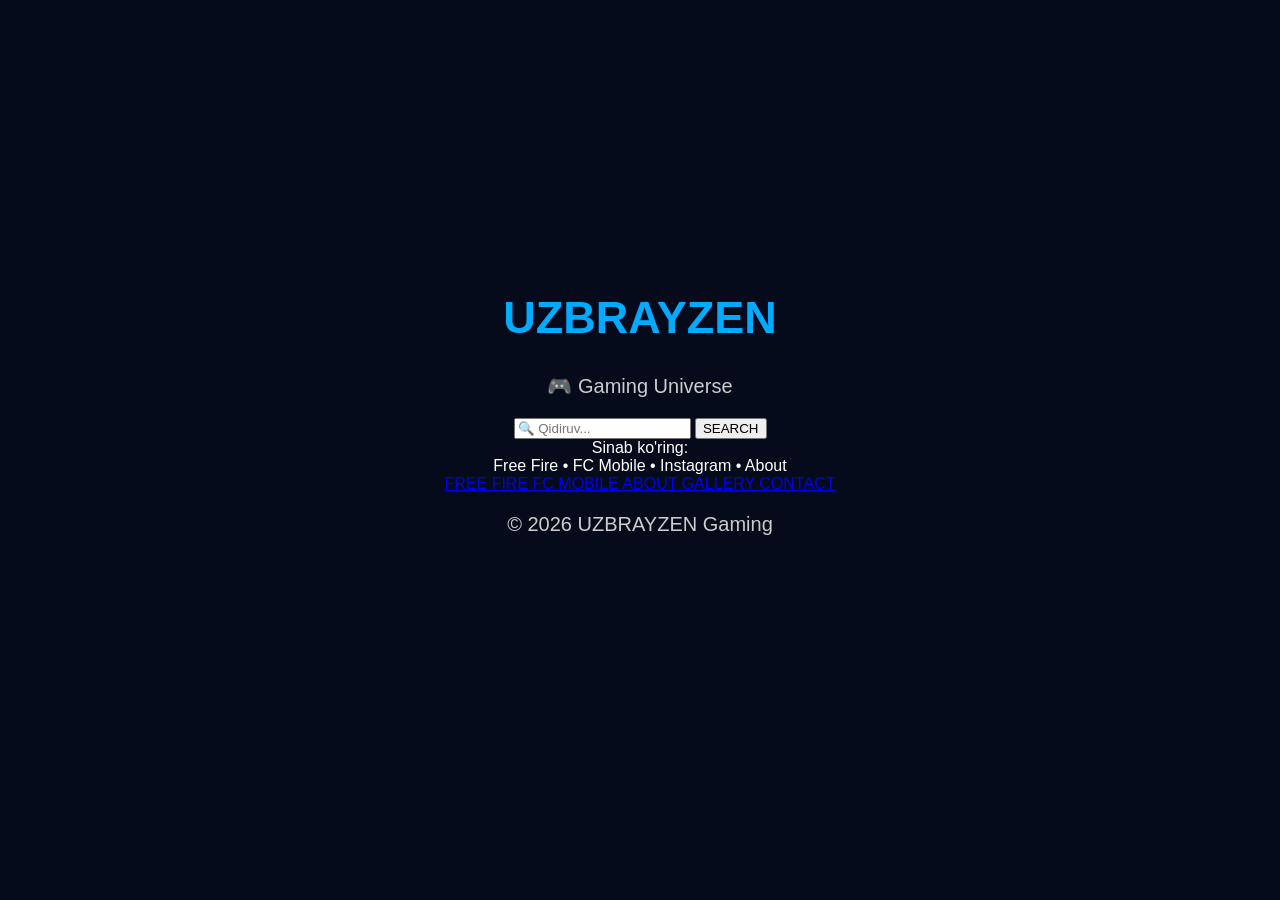
==== index.html @ 965e1d12 "Update index.html" ====
<!DOCTYPE html>
<html lang="uz">

<head>

<meta charset="UTF-8">
<meta name="viewport" content="width=device-width, initial-scale=1.0">

<title>UZBRAYZEN Gaming</title>

<link rel="stylesheet" href="style.css">

</head>


<body>


<canvas id="space"></canvas>


<header>

<h1 class="logo">
UZBRAYZEN
</h1>

<p>
🎮 Gaming Universe
</p>


<div class="search-box">

<input 
id="search"
type="text"
placeholder="🔍 Qidiruv..."
>


<button onclick="searchSite()">
SEARCH
</button>


</div>


<div class="hint">

Sinab ko'ring:
<br>

Free Fire • FC Mobile • Instagram • About

</div>


</header>



<section class="hidden-links">


<a href="freefire.html" id="freefire">
FREE FIRE
</a>


<a href="fcmobile.html" id="fcmobile">
FC MOBILE
</a>


<a href="about.html" id="about">
ABOUT
</a>


<a href="gallery.html" id="gallery">
GALLERY
</a>


<a href="contact.html" id="contact">
CONTACT
</a>


</section>




<footer>

<p>
© 2026 UZBRAYZEN Gaming
</p>


</footer>




<script src="script.js"></script>


</body>

</html>
---- style.css ----
body {
    background: #050b1a;
    color: white;
    font-family: Arial, sans-serif;
    text-align: center;
    padding-top: 100px;
}

h1 {
    color: #00aaff;
    font-size: 45px;
}

p {
    font-size: 20px;
    color: #cccccc;
}
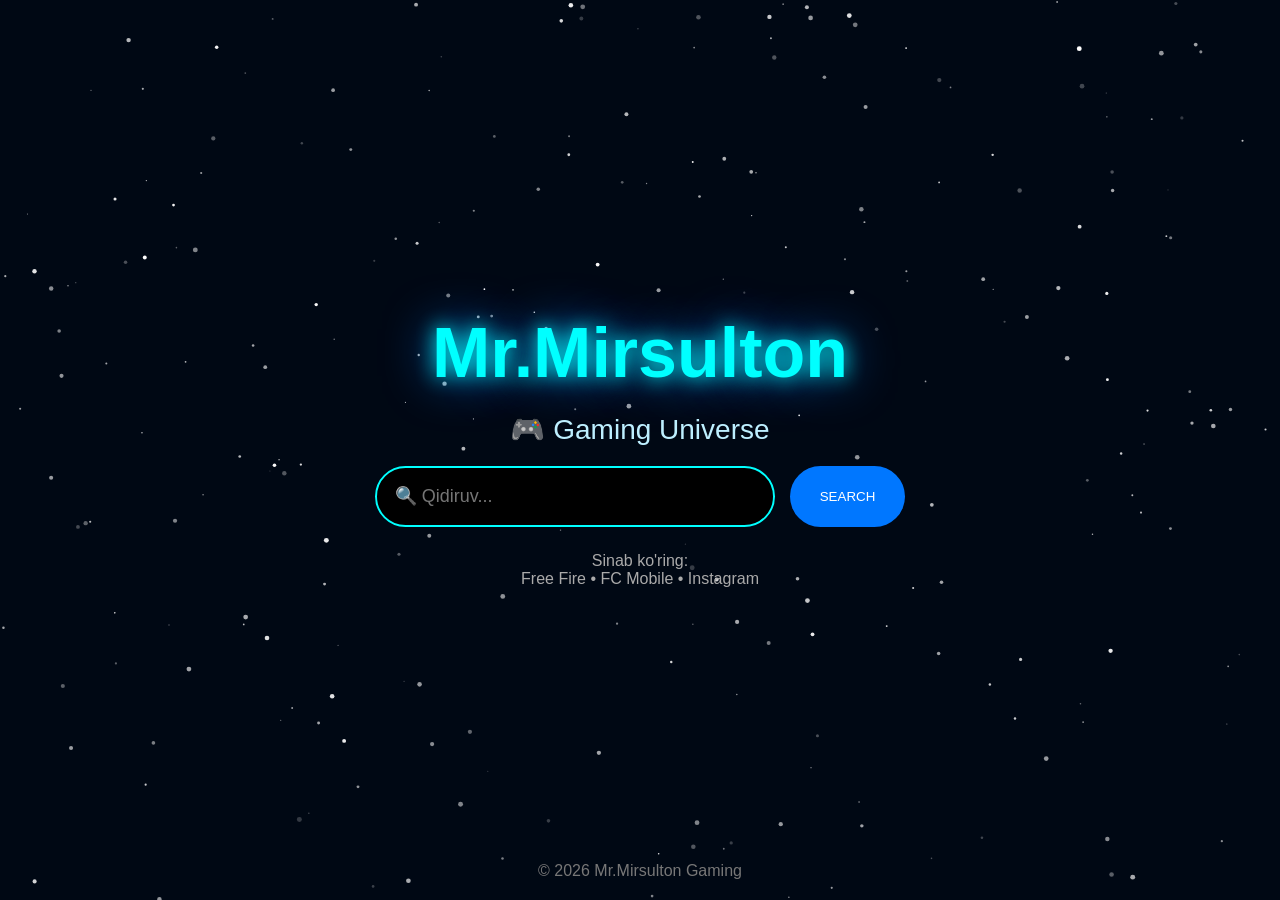
==== commit 7bf16150: "Update index.html" ====
--- a/index.html
+++ b/index.html
@@ -6,9 +6,187 @@
 <meta charset="UTF-8">
 <meta name="viewport" content="width=device-width, initial-scale=1.0">
 
-<title>UZBRAYZEN Gaming</title>
-
-<link rel="stylesheet" href="style.css">
+<title>Mr.Mirsulton Gaming</title>
+
+
+<style>
+
+*{
+margin:0;
+padding:0;
+box-sizing:border-box;
+font-family:Arial,sans-serif;
+}
+
+
+body{
+
+height:100vh;
+overflow:hidden;
+background:#000814;
+color:white;
+
+}
+
+
+/* Kosmos */
+
+canvas{
+
+position:fixed;
+
+top:0;
+left:0;
+
+width:100%;
+height:100%;
+
+z-index:0;
+
+}
+
+
+
+/* Markaz */
+
+.container{
+
+position:relative;
+z-index:2;
+
+height:100vh;
+
+display:flex;
+
+flex-direction:column;
+
+justify-content:center;
+
+align-items:center;
+
+text-align:center;
+
+}
+
+
+
+.logo{
+
+font-size:70px;
+
+color:#00ffff;
+
+text-shadow:
+
+0 0 20px #00ffff,
+
+0 0 50px #0077ff;
+
+}
+
+
+
+.subtitle{
+
+font-size:28px;
+
+margin:20px;
+
+color:#bdefff;
+
+}
+
+
+
+/* Qidiruv */
+
+.search{
+
+display:flex;
+
+gap:15px;
+
+}
+
+
+
+input{
+
+width:400px;
+
+padding:18px;
+
+border-radius:40px;
+
+border:2px solid cyan;
+
+background:#000;
+
+color:white;
+
+font-size:18px;
+
+}
+
+
+
+button{
+
+padding:15px 30px;
+
+border:none;
+
+border-radius:40px;
+
+background:#0077ff;
+
+color:white;
+
+cursor:pointer;
+
+}
+
+
+
+button:hover{
+
+background:#00ffff;
+
+color:black;
+
+}
+
+
+
+.hint{
+
+margin-top:25px;
+
+color:#aaa;
+
+}
+
+
+
+footer{
+
+position:fixed;
+
+bottom:20px;
+
+width:100%;
+
+text-align:center;
+
+color:#777;
+
+z-index:2;
+
+}
+
+
+</style>
+
 
 </head>
 
@@ -19,22 +197,27 @@
 <canvas id="space"></canvas>
 
 
-<header>
+
+<div class="container">
+
 
 <h1 class="logo">
-UZBRAYZEN
+Mr.Mirsulton
 </h1>
 
-<p>
+
+
+<div class="subtitle">
 🎮 Gaming Universe
-</p>
-
-
-<div class="search-box">
+</div>
+
+
+
+<div class="search">
+
 
 <input 
 id="search"
-type="text"
 placeholder="🔍 Qidiruv..."
 >
 
@@ -47,66 +230,290 @@
 </div>
 
 
+
 <div class="hint">
 
 Sinab ko'ring:
+
 <br>
 
-Free Fire • FC Mobile • Instagram • About
+Free Fire • FC Mobile • Instagram
 
 </div>
 
 
-</header>
-
-
-
-<section class="hidden-links">
-
-
-<a href="freefire.html" id="freefire">
-FREE FIRE
-</a>
-
-
-<a href="fcmobile.html" id="fcmobile">
-FC MOBILE
-</a>
-
-
-<a href="about.html" id="about">
-ABOUT
-</a>
-
-
-<a href="gallery.html" id="gallery">
-GALLERY
-</a>
-
-
-<a href="contact.html" id="contact">
-CONTACT
-</a>
-
-
-</section>
-
+</div>
 
 
 
 <footer>
 
-<p>
-© 2026 UZBRAYZEN Gaming
-</p>
-
+© 2026 Mr.Mirsulton Gaming
 
 </footer>
 
 
 
 
-<script src="script.js"></script>
+
+<script>
+
+
+// Yulduzlar
+
+const canvas=document.getElementById("space");
+
+const ctx=canvas.getContext("2d");
+
+
+canvas.width=innerWidth;
+canvas.height=innerHeight;
+
+
+
+let stars=[];
+
+let meteors=[];
+
+
+
+for(let i=0;i<250;i++){
+
+stars.push({
+
+x:Math.random()*canvas.width,
+
+y:Math.random()*canvas.height,
+
+size:Math.random()*2+0.5,
+
+speed:Math.random()*0.3+0.05,
+
+alpha:Math.random()
+
+});
+
+}
+
+
+
+
+
+// Meteor
+
+function meteor(){
+
+meteors.push({
+
+x:canvas.width+100,
+
+y:Math.random()*canvas.height/2,
+
+speed:8,
+
+size:Math.random()*100+50
+
+});
+
+}
+
+
+setInterval(meteor,4000);
+
+
+
+
+
+function animate(){
+
+
+ctx.clearRect(0,0,canvas.width,canvas.height);
+
+
+
+// yulduzlar
+
+stars.forEach(s=>{
+
+
+ctx.beginPath();
+
+
+ctx.fillStyle=
+`rgba(255,255,255,${s.alpha})`;
+
+
+ctx.arc(
+s.x,
+s.y,
+s.size,
+0,
+Math.PI*2
+);
+
+
+ctx.fill();
+
+
+
+s.y+=s.speed;
+
+
+
+s.alpha+=0.01;
+
+
+
+if(s.alpha>1){
+
+s.alpha=0.2;
+
+}
+
+
+
+if(s.y>canvas.height){
+
+s.y=0;
+
+}
+
+
+
+});
+
+
+
+
+// meteor
+
+meteors.forEach((m,i)=>{
+
+
+ctx.beginPath();
+
+ctx.strokeStyle="white";
+
+ctx.lineWidth=3;
+
+
+ctx.moveTo(m.x,m.y);
+
+
+ctx.lineTo(
+m.x-m.size,
+m.y+m.size
+);
+
+
+ctx.stroke();
+
+
+
+m.x-=m.speed;
+
+m.y+=m.speed;
+
+
+
+if(m.x<0){
+
+meteors.splice(i,1);
+
+}
+
+
+});
+
+
+
+requestAnimationFrame(animate);
+
+
+}
+
+
+
+animate();
+
+
+
+
+
+// Qidiruv
+
+
+function searchSite(){
+
+
+let text=
+document.getElementById("search")
+.value
+.toLowerCase();
+
+
+
+if(
+text.includes("free") ||
+text.includes("fire") ||
+text.includes("ff")
+){
+
+location.href="freefire.html";
+
+}
+
+
+else if(
+text.includes("fc") ||
+text.includes("mobile")
+){
+
+location.href="fcmobile.html";
+
+}
+
+
+else if(
+text.includes("instagram") ||
+text.includes("mirsulton")
+){
+
+window.open(
+"https://instagram.com/uzbrayzen2010",
+"_blank"
+);
+
+}
+
+
+else if(text!=""){
+
+
+window.open(
+"https://www.google.com/search?q="+text,
+"_blank"
+);
+
+
+}
+
+
+}
+
+
+
+window.onresize=()=>{
+
+canvas.width=innerWidth;
+
+canvas.height=innerHeight;
+
+}
+
+
+
+</script>
 
 
 </body>
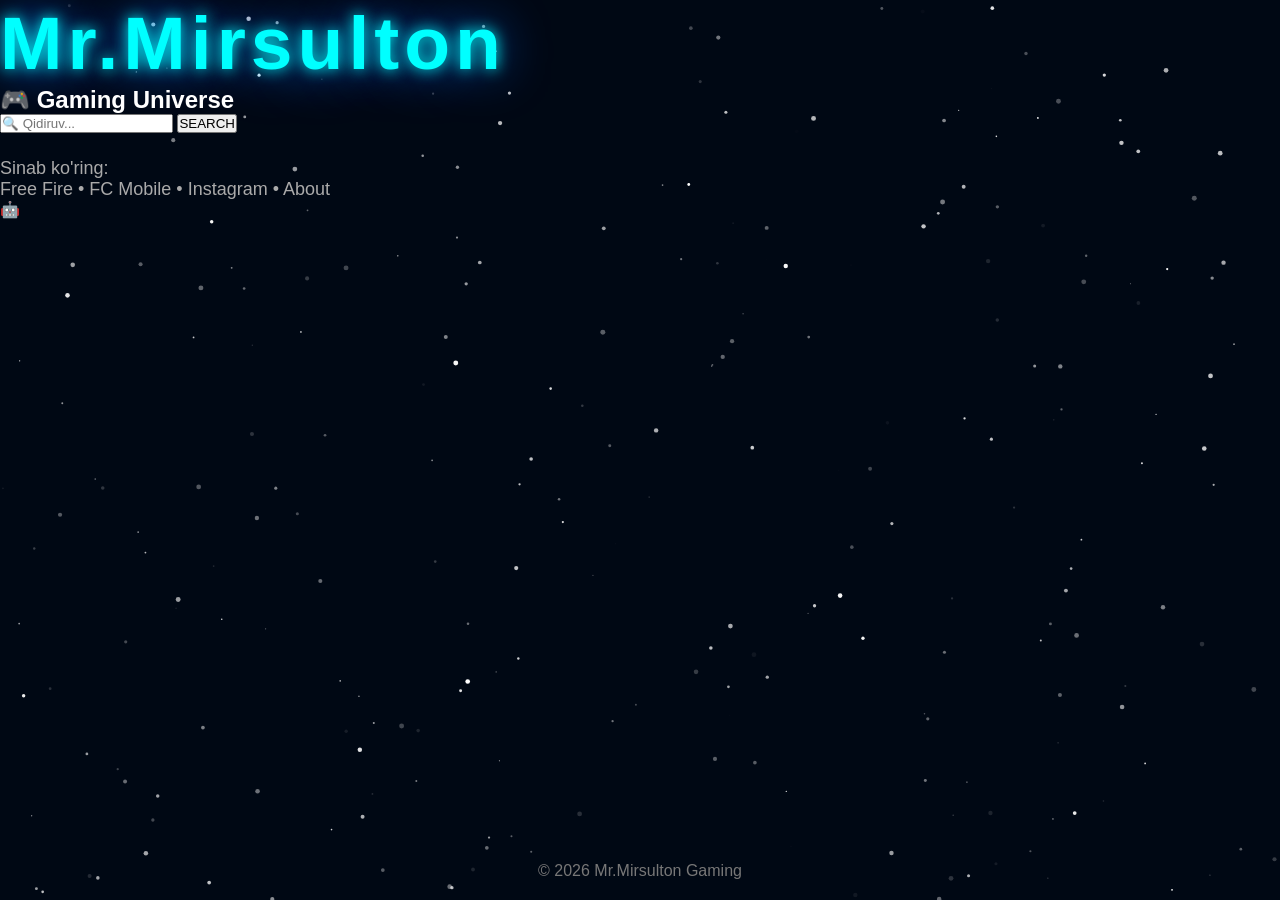
==== commit 2c670c9b: "Update index.html" ====
--- a/index.html
+++ b/index.html
@@ -8,185 +8,7 @@
 
 <title>Mr.Mirsulton Gaming</title>
 
-
-<style>
-
-*{
-margin:0;
-padding:0;
-box-sizing:border-box;
-font-family:Arial,sans-serif;
-}
-
-
-body{
-
-height:100vh;
-overflow:hidden;
-background:#000814;
-color:white;
-
-}
-
-
-/* Kosmos */
-
-canvas{
-
-position:fixed;
-
-top:0;
-left:0;
-
-width:100%;
-height:100%;
-
-z-index:0;
-
-}
-
-
-
-/* Markaz */
-
-.container{
-
-position:relative;
-z-index:2;
-
-height:100vh;
-
-display:flex;
-
-flex-direction:column;
-
-justify-content:center;
-
-align-items:center;
-
-text-align:center;
-
-}
-
-
-
-.logo{
-
-font-size:70px;
-
-color:#00ffff;
-
-text-shadow:
-
-0 0 20px #00ffff,
-
-0 0 50px #0077ff;
-
-}
-
-
-
-.subtitle{
-
-font-size:28px;
-
-margin:20px;
-
-color:#bdefff;
-
-}
-
-
-
-/* Qidiruv */
-
-.search{
-
-display:flex;
-
-gap:15px;
-
-}
-
-
-
-input{
-
-width:400px;
-
-padding:18px;
-
-border-radius:40px;
-
-border:2px solid cyan;
-
-background:#000;
-
-color:white;
-
-font-size:18px;
-
-}
-
-
-
-button{
-
-padding:15px 30px;
-
-border:none;
-
-border-radius:40px;
-
-background:#0077ff;
-
-color:white;
-
-cursor:pointer;
-
-}
-
-
-
-button:hover{
-
-background:#00ffff;
-
-color:black;
-
-}
-
-
-
-.hint{
-
-margin-top:25px;
-
-color:#aaa;
-
-}
-
-
-
-footer{
-
-position:fixed;
-
-bottom:20px;
-
-width:100%;
-
-text-align:center;
-
-color:#777;
-
-z-index:2;
-
-}
-
-
-</style>
-
+<link rel="stylesheet" href="style.css">
 
 </head>
 
@@ -195,6 +17,10 @@
 
 
 <canvas id="space"></canvas>
+
+
+
+<div class="planet"></div>
 
 
 
@@ -207,9 +33,9 @@
 
 
 
-<div class="subtitle">
+<h2>
 🎮 Gaming Universe
-</div>
+</h2>
 
 
 
@@ -218,12 +44,16 @@
 
 <input 
 id="search"
+type="text"
 placeholder="🔍 Qidiruv..."
 >
 
 
+
 <button onclick="searchSite()">
+
 SEARCH
+
 </button>
 
 
@@ -237,12 +67,26 @@
 
 <br>
 
-Free Fire • FC Mobile • Instagram
+Free Fire • FC Mobile • Instagram • About
 
 </div>
 
 
+
 </div>
+
+
+
+
+<!-- AI tugmasi -->
+
+<div class="ai-button">
+
+🤖
+
+</div>
+
+
 
 
 
@@ -256,264 +100,7 @@
 
 
 
-<script>
-
-
-// Yulduzlar
-
-const canvas=document.getElementById("space");
-
-const ctx=canvas.getContext("2d");
-
-
-canvas.width=innerWidth;
-canvas.height=innerHeight;
-
-
-
-let stars=[];
-
-let meteors=[];
-
-
-
-for(let i=0;i<250;i++){
-
-stars.push({
-
-x:Math.random()*canvas.width,
-
-y:Math.random()*canvas.height,
-
-size:Math.random()*2+0.5,
-
-speed:Math.random()*0.3+0.05,
-
-alpha:Math.random()
-
-});
-
-}
-
-
-
-
-
-// Meteor
-
-function meteor(){
-
-meteors.push({
-
-x:canvas.width+100,
-
-y:Math.random()*canvas.height/2,
-
-speed:8,
-
-size:Math.random()*100+50
-
-});
-
-}
-
-
-setInterval(meteor,4000);
-
-
-
-
-
-function animate(){
-
-
-ctx.clearRect(0,0,canvas.width,canvas.height);
-
-
-
-// yulduzlar
-
-stars.forEach(s=>{
-
-
-ctx.beginPath();
-
-
-ctx.fillStyle=
-`rgba(255,255,255,${s.alpha})`;
-
-
-ctx.arc(
-s.x,
-s.y,
-s.size,
-0,
-Math.PI*2
-);
-
-
-ctx.fill();
-
-
-
-s.y+=s.speed;
-
-
-
-s.alpha+=0.01;
-
-
-
-if(s.alpha>1){
-
-s.alpha=0.2;
-
-}
-
-
-
-if(s.y>canvas.height){
-
-s.y=0;
-
-}
-
-
-
-});
-
-
-
-
-// meteor
-
-meteors.forEach((m,i)=>{
-
-
-ctx.beginPath();
-
-ctx.strokeStyle="white";
-
-ctx.lineWidth=3;
-
-
-ctx.moveTo(m.x,m.y);
-
-
-ctx.lineTo(
-m.x-m.size,
-m.y+m.size
-);
-
-
-ctx.stroke();
-
-
-
-m.x-=m.speed;
-
-m.y+=m.speed;
-
-
-
-if(m.x<0){
-
-meteors.splice(i,1);
-
-}
-
-
-});
-
-
-
-requestAnimationFrame(animate);
-
-
-}
-
-
-
-animate();
-
-
-
-
-
-// Qidiruv
-
-
-function searchSite(){
-
-
-let text=
-document.getElementById("search")
-.value
-.toLowerCase();
-
-
-
-if(
-text.includes("free") ||
-text.includes("fire") ||
-text.includes("ff")
-){
-
-location.href="freefire.html";
-
-}
-
-
-else if(
-text.includes("fc") ||
-text.includes("mobile")
-){
-
-location.href="fcmobile.html";
-
-}
-
-
-else if(
-text.includes("instagram") ||
-text.includes("mirsulton")
-){
-
-window.open(
-"https://instagram.com/uzbrayzen2010",
-"_blank"
-);
-
-}
-
-
-else if(text!=""){
-
-
-window.open(
-"https://www.google.com/search?q="+text,
-"_blank"
-);
-
-
-}
-
-
-}
-
-
-
-window.onresize=()=>{
-
-canvas.width=innerWidth;
-
-canvas.height=innerHeight;
-
-}
-
-
-
-</script>
+<script src="script.js"></script>
 
 
 </body>
--- a/style.css
+++ b/style.css
@@ -0,0 +1,219 @@
+*{
+    margin:0;
+    padding:0;
+    box-sizing:border-box;
+    font-family:Arial, sans-serif;
+}
+
+
+body{
+
+    min-height:100vh;
+    background:#000814;
+    color:white;
+    overflow:hidden;
+}
+
+
+/* kosmos canvas */
+
+#space{
+
+    position:fixed;
+    top:0;
+    left:0;
+    width:100%;
+    height:100%;
+
+    z-index:-1;
+
+}
+
+
+
+/* bosh qism */
+
+header{
+
+    height:100vh;
+
+    display:flex;
+
+    flex-direction:column;
+
+    justify-content:center;
+
+    align-items:center;
+
+    text-align:center;
+
+}
+
+
+
+.logo{
+
+    font-size:75px;
+
+    color:#00ffff;
+
+    letter-spacing:5px;
+
+    text-shadow:
+
+    0 0 15px #00ffff,
+
+    0 0 50px #0066ff;
+
+}
+
+
+
+header p{
+
+    font-size:28px;
+
+    margin:20px;
+
+    color:#bdefff;
+
+}
+
+
+
+
+.search-box{
+
+    display:flex;
+
+    gap:10px;
+
+    margin-top:30px;
+
+}
+
+
+
+.search-box input{
+
+
+    width:420px;
+
+    padding:18px;
+
+    border-radius:40px;
+
+    border:2px solid #00ffff;
+
+    background:rgba(0,0,0,.5);
+
+    color:white;
+
+    font-size:18px;
+
+    outline:none;
+
+}
+
+
+
+.search-box button{
+
+
+    padding:15px 30px;
+
+    border-radius:40px;
+
+    border:none;
+
+    background:#0077ff;
+
+    color:white;
+
+    cursor:pointer;
+
+    font-size:16px;
+
+    transition:.3s;
+
+}
+
+
+
+.search-box button:hover{
+
+    background:#00ffff;
+
+    color:black;
+
+    transform:scale(1.1);
+
+}
+
+
+
+.hint{
+
+    margin-top:25px;
+
+    color:#aaa;
+
+    font-size:18px;
+
+}
+
+
+
+
+.hidden-links{
+
+    display:none;
+
+}
+
+
+
+
+footer{
+
+    position:fixed;
+
+    bottom:20px;
+
+    width:100%;
+
+    text-align:center;
+
+    color:#777;
+
+}
+
+
+
+/* telefon uchun */
+
+@media(max-width:600px){
+
+
+.logo{
+
+    font-size:45px;
+
+}
+
+
+.search-box{
+
+    flex-direction:column;
+
+}
+
+
+.search-box input{
+
+    width:300px;
+
+}
+
+
+}
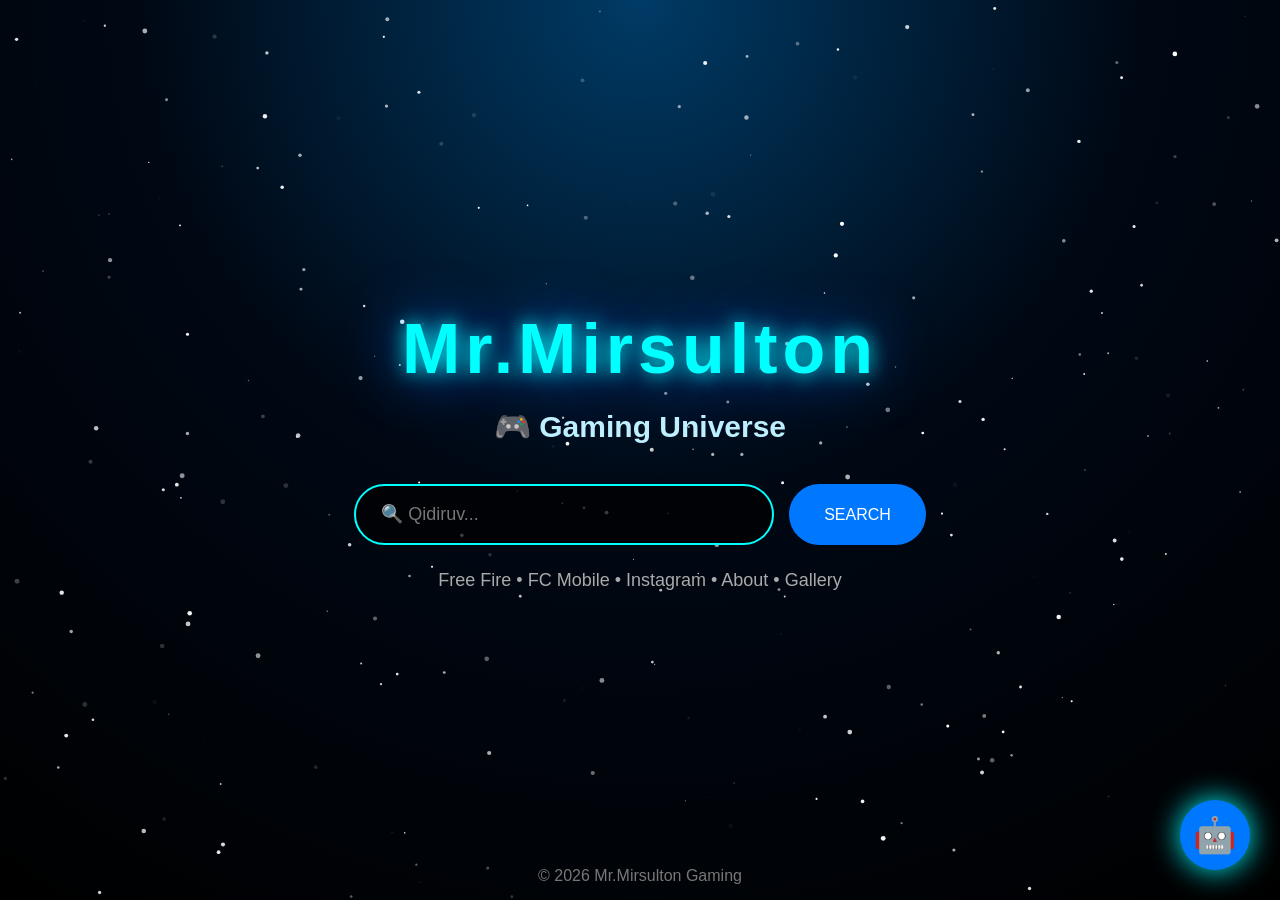
==== commit 9e4e9dda: "Refactor index.html for layout and clarity improvements Removed unnecessary div elements and cleaned" ====
--- a/index.html
+++ b/index.html
@@ -4,6 +4,7 @@
 <head>
 
 <meta charset="UTF-8">
+
 <meta name="viewport" content="width=device-width, initial-scale=1.0">
 
 <title>Mr.Mirsulton Gaming</title>
@@ -20,17 +21,12 @@
 
 
 
-<div class="planet"></div>
-
-
-
 <div class="container">
 
 
 <h1 class="logo">
 Mr.Mirsulton
 </h1>
-
 
 
 <h2>
@@ -41,7 +37,6 @@
 
 <div class="search">
 
-
 <input 
 id="search"
 type="text"
@@ -49,11 +44,8 @@
 >
 
 
-
 <button onclick="searchSite()">
-
 SEARCH
-
 </button>
 
 
@@ -63,11 +55,7 @@
 
 <div class="hint">
 
-Sinab ko'ring:
-
-<br>
-
-Free Fire • FC Mobile • Instagram • About
+Free Fire • FC Mobile • Instagram • About • Gallery
 
 </div>
 
@@ -78,7 +66,6 @@
 
 
 
-<!-- AI tugmasi -->
 
 <div class="ai-button">
 
@@ -99,7 +86,6 @@
 
 
 
-
 <script src="script.js"></script>
 
 
--- a/style.css
+++ b/style.css
@@ -8,32 +8,49 @@
 
 body{
 
-    min-height:100vh;
-    background:#000814;
+    width:100%;
+    height:100vh;
+
+    overflow:hidden;
+
+    background:
+
+    radial-gradient(circle at top,#003b66,#000814 45%,#000);
+
     color:white;
-    overflow:hidden;
-}
-
-
-/* kosmos canvas */
+
+}
+
+
+
+
+/* 🌌 Kosmik canvas */
 
 #space{
 
     position:fixed;
+
     top:0;
     left:0;
+
     width:100%;
     height:100%;
 
-    z-index:-1;
-
-}
-
-
-
-/* bosh qism */
-
-header{
+    z-index:0;
+
+}
+
+
+
+
+
+/* Asosiy joy */
+
+.container{
+
+    position:relative;
+
+    z-index:5;
 
     height:100vh;
 
@@ -51,104 +68,121 @@
 
 
 
+
+
+/* Logo */
+
 .logo{
 
-    font-size:75px;
+    font-size:70px;
 
     color:#00ffff;
 
     letter-spacing:5px;
 
+
     text-shadow:
 
-    0 0 15px #00ffff,
-
-    0 0 50px #0066ff;
-
-}
-
-
-
-header p{
-
-    font-size:28px;
+    0 0 20px #00ffff,
+
+    0 0 60px #0066ff;
+
+
+}
+
+
+
+
+h2{
 
     margin:20px;
 
     color:#bdefff;
 
-}
-
-
-
-
-.search-box{
+    font-size:30px;
+
+}
+
+
+
+
+/* 🔍 Qidiruv */
+
+.search{
 
     display:flex;
 
-    gap:10px;
-
-    margin-top:30px;
-
-}
-
-
-
-.search-box input{
-
+    gap:15px;
+
+    margin-top:20px;
+
+}
+
+
+
+.search input{
 
     width:420px;
 
-    padding:18px;
-
-    border-radius:40px;
+    padding:18px 25px;
+
+
+    border-radius:50px;
+
 
     border:2px solid #00ffff;
 
-    background:rgba(0,0,0,.5);
+
+    background:rgba(0,0,0,.7);
+
 
     color:white;
 
+
     font-size:18px;
 
+
     outline:none;
 
 }
 
 
 
-.search-box button{
-
-
-    padding:15px 30px;
-
-    border-radius:40px;
+.search button{
+
+    padding:15px 35px;
+
+
+    border-radius:50px;
+
 
     border:none;
 
+
     background:#0077ff;
 
+
     color:white;
 
+
     cursor:pointer;
 
+
     font-size:16px;
 
-    transition:.3s;
-
-}
-
-
-
-.search-box button:hover{
+}
+
+
+
+.search button:hover{
 
     background:#00ffff;
 
     color:black;
 
-    transform:scale(1.1);
-
-}
+}
+
+
 
 
 
@@ -165,55 +199,113 @@
 
 
 
-.hidden-links{
-
-    display:none;
-
-}
-
-
-
+
+/* 🤖 AI tugmasi */
+
+.ai-button{
+
+    position:fixed;
+
+
+    right:30px;
+
+    bottom:30px;
+
+
+    width:70px;
+
+    height:70px;
+
+
+    border-radius:50%;
+
+
+    background:#0077ff;
+
+
+    display:flex;
+
+
+    justify-content:center;
+
+
+    align-items:center;
+
+
+    font-size:35px;
+
+
+    z-index:10;
+
+
+    box-shadow:
+
+    0 0 30px cyan;
+
+
+}
+
+
+
+
+
+/* Pastki yozuv */
 
 footer{
 
+
     position:fixed;
 
-    bottom:20px;
+
+    bottom:15px;
+
 
     width:100%;
 
+
     text-align:center;
 
+
     color:#777;
 
-}
-
-
-
-/* telefon uchun */
-
-@media(max-width:600px){
+
+    z-index:5;
+
+
+}
+
+
+
+
+
+
+/* Telefon uchun */
+
+@media(max-width:700px){
 
 
 .logo{
 
-    font-size:45px;
-
-}
-
-
-.search-box{
-
-    flex-direction:column;
-
-}
-
-
-.search-box input{
-
-    width:300px;
-
-}
-
-
-}
+font-size:45px;
+
+}
+
+
+
+.search{
+
+flex-direction:column;
+
+}
+
+
+
+.search input{
+
+width:300px;
+
+}
+
+
+
+}
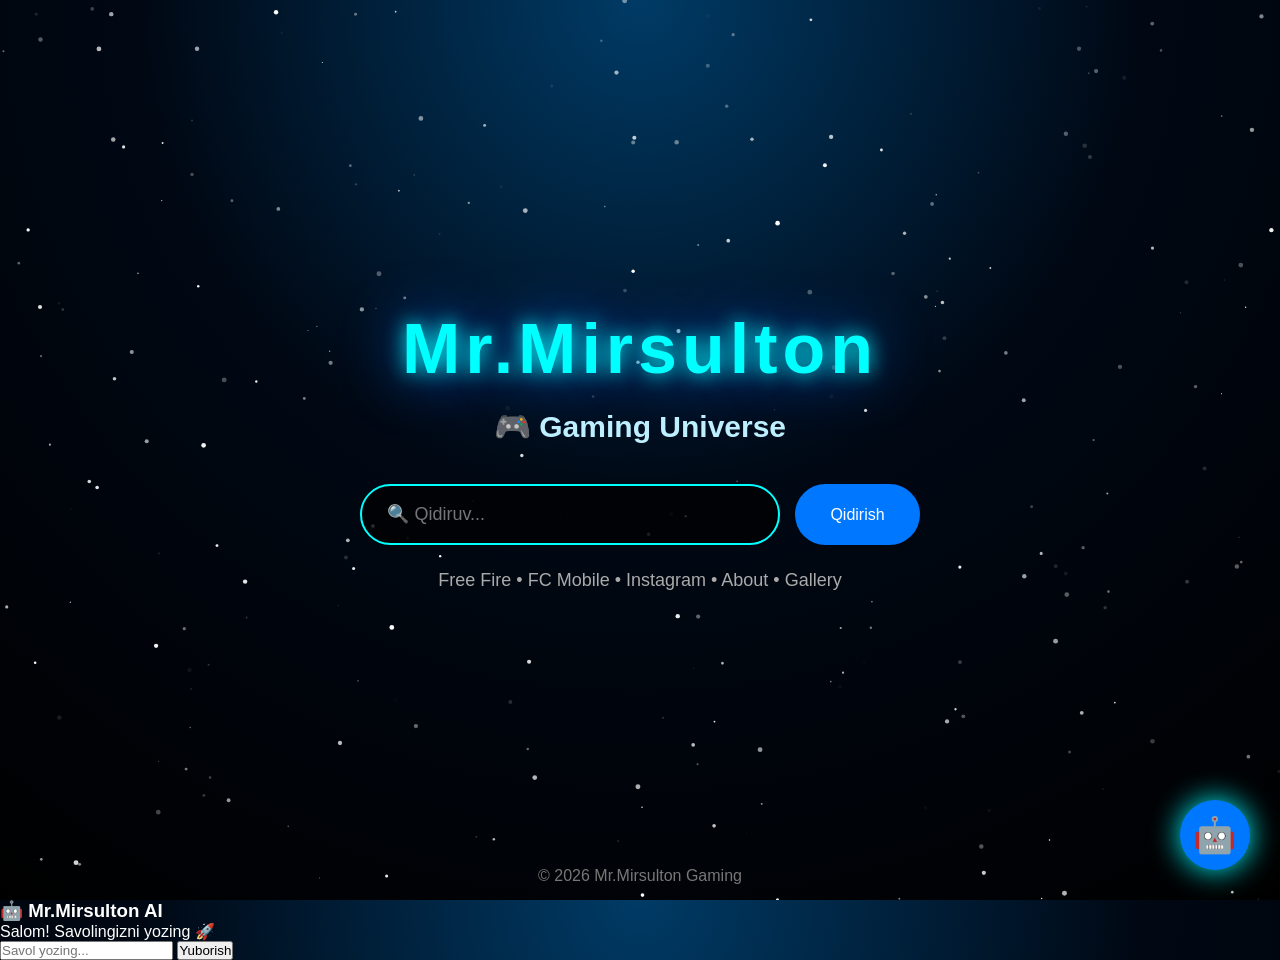
==== commit d43bf66c: "Update index.html" ====
--- a/index.html
+++ b/index.html
@@ -35,7 +35,9 @@
 
 
 
+
 <div class="search">
+
 
 <input 
 id="search"
@@ -44,12 +46,16 @@
 >
 
 
+
 <button onclick="searchSite()">
-SEARCH
+
+Qidirish
+
 </button>
 
 
 </div>
+
 
 
 
@@ -67,9 +73,47 @@
 
 
 
-<div class="ai-button">
+<!-- AI yordamchi -->
+
+<div class="ai-button" onclick="openAI()">
 
 🤖
+
+</div>
+
+
+
+<div class="ai-box" id="aiBox">
+
+
+<h3>
+🤖 Mr.Mirsulton AI
+</h3>
+
+
+
+<p id="aiAnswer">
+
+Salom! Savolingizni yozing 🚀
+
+</p>
+
+
+
+<input 
+id="aiInput"
+placeholder="Savol yozing..."
+>
+
+
+
+<button onclick="askAI()">
+
+Yuborish
+
+</button>
+
+
 
 </div>
 
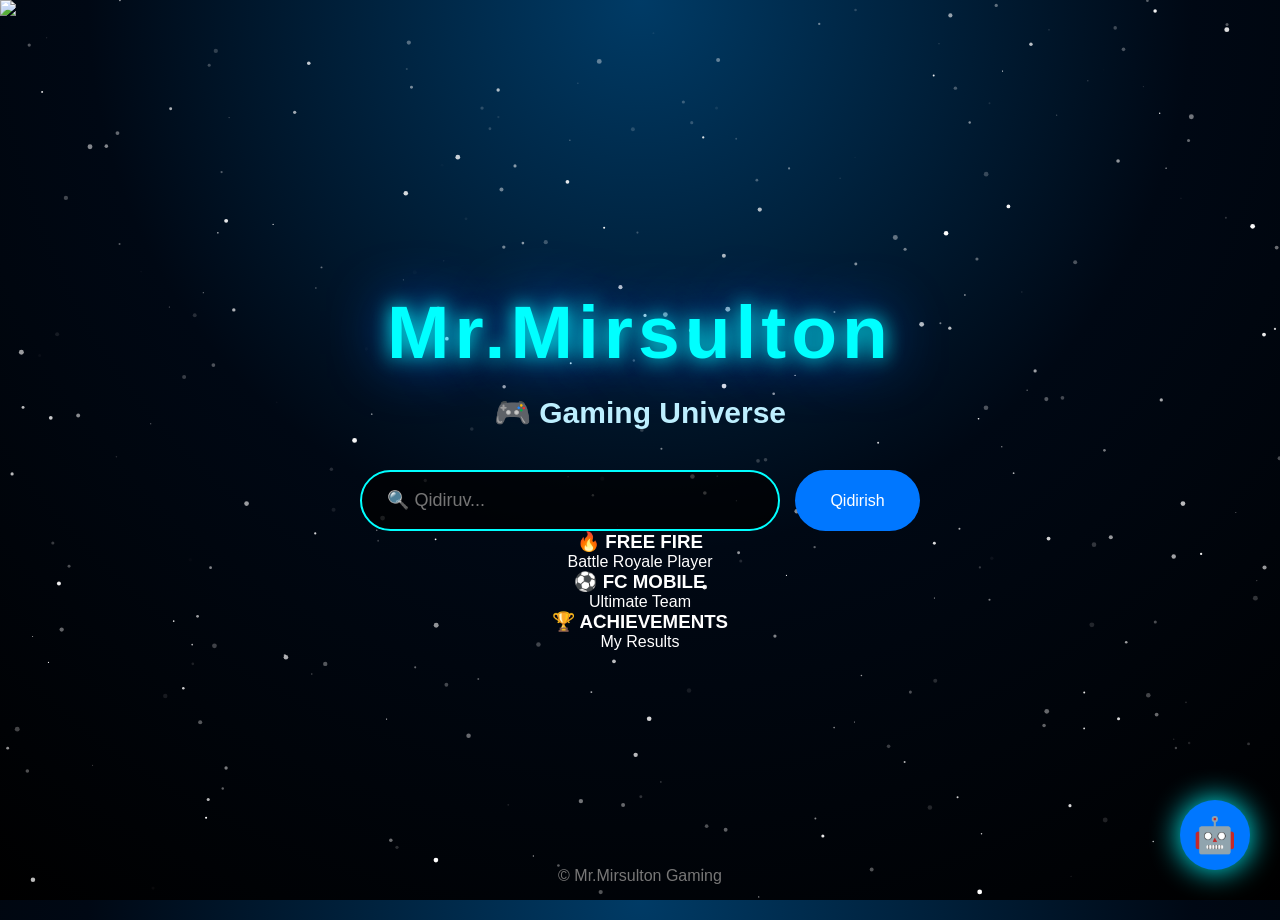
==== commit ee202906: "Update index.html" ====
--- a/index.html
+++ b/index.html
@@ -20,6 +20,15 @@
 <canvas id="space"></canvas>
 
 
+<!-- Profil -->
+
+<div class="profile">
+
+<img src="profile.png">
+
+</div>
+
+
 
 <div class="container">
 
@@ -35,22 +44,16 @@
 
 
 
-
 <div class="search">
-
 
 <input 
 id="search"
-type="text"
 placeholder="🔍 Qidiruv..."
 >
 
 
-
 <button onclick="searchSite()">
-
 Qidirish
-
 </button>
 
 
@@ -58,10 +61,43 @@
 
 
 
+<div class="cards">
 
-<div class="hint">
 
-Free Fire • FC Mobile • Instagram • About • Gallery
+<div class="card">
+
+<h3>🔥 FREE FIRE</h3>
+
+<p>
+Battle Royale Player
+</p>
+
+</div>
+
+
+
+<div class="card">
+
+<h3>⚽ FC MOBILE</h3>
+
+<p>
+Ultimate Team
+</p>
+
+</div>
+
+
+
+<div class="card">
+
+<h3>🏆 ACHIEVEMENTS</h3>
+
+<p>
+My Results
+</p>
+
+</div>
+
 
 </div>
 
@@ -72,8 +108,7 @@
 
 
 
-
-<!-- AI yordamchi -->
+<!-- AI -->
 
 <div class="ai-button" onclick="openAI()">
 
@@ -87,17 +122,13 @@
 
 
 <h3>
-🤖 Mr.Mirsulton AI
+Mr.Mirsulton AI
 </h3>
 
 
-
 <p id="aiAnswer">
-
-Salom! Savolingizni yozing 🚀
-
+Salom 👋
 </p>
-
 
 
 <input 
@@ -106,13 +137,9 @@
 >
 
 
-
 <button onclick="askAI()">
-
 Yuborish
-
 </button>
-
 
 
 </div>
@@ -120,10 +147,9 @@
 
 
 
-
 <footer>
 
-© 2026 Mr.Mirsulton Gaming
+© Mr.Mirsulton Gaming
 
 </footer>
 
--- a/style.css
+++ b/style.css
@@ -2,7 +2,7 @@
     margin:0;
     padding:0;
     box-sizing:border-box;
-    font-family:Arial, sans-serif;
+    font-family:Arial,sans-serif;
 }
 
 
@@ -14,8 +14,7 @@
     overflow:hidden;
 
     background:
-
-    radial-gradient(circle at top,#003b66,#000814 45%,#000);
+    radial-gradient(circle at top,#003b66,#000814 50%,#000);
 
     color:white;
 
@@ -24,16 +23,17 @@
 
 
 
-/* 🌌 Kosmik canvas */
 
 #space{
 
     position:fixed;
 
     top:0;
+
     left:0;
 
     width:100%;
+
     height:100%;
 
     z-index:0;
@@ -44,8 +44,6 @@
 
 
 
-/* Asosiy joy */
-
 .container{
 
     position:relative;
@@ -70,11 +68,9 @@
 
 
 
-/* Logo */
-
 .logo{
 
-    font-size:70px;
+    font-size:75px;
 
     color:#00ffff;
 
@@ -83,7 +79,7 @@
 
     text-shadow:
 
-    0 0 20px #00ffff,
+    0 0 20px cyan,
 
     0 0 60px #0066ff;
 
@@ -93,6 +89,7 @@
 
 
 
+
 h2{
 
     margin:20px;
@@ -108,6 +105,7 @@
 
 /* 🔍 Qidiruv */
 
+
 .search{
 
     display:flex;
@@ -120,8 +118,10 @@
 
 
 
+
 .search input{
 
+
     width:420px;
 
     padding:18px 25px;
@@ -130,7 +130,7 @@
     border-radius:50px;
 
 
-    border:2px solid #00ffff;
+    border:2px solid cyan;
 
 
     background:rgba(0,0,0,.7);
@@ -144,12 +144,15 @@
 
     outline:none;
 
-}
+
+}
+
 
 
 
 .search button{
 
+
     padding:15px 35px;
 
 
@@ -170,16 +173,19 @@
 
     font-size:16px;
 
+
 }
 
 
 
 .search button:hover{
 
+
     background:#00ffff;
 
     color:black;
 
+
 }
 
 
@@ -192,8 +198,6 @@
 
     color:#aaa;
 
-    font-size:18px;
-
 }
 
 
@@ -202,8 +206,10 @@
 
 /* 🤖 AI tugmasi */
 
+
 .ai-button{
 
+
     position:fixed;
 
 
@@ -235,6 +241,9 @@
     font-size:35px;
 
 
+    cursor:pointer;
+
+
     z-index:10;
 
 
@@ -249,7 +258,128 @@
 
 
 
-/* Pastki yozuv */
+
+/* 🤖 AI oyna */
+
+
+.ai-box{
+
+
+    position:fixed;
+
+
+    right:30px;
+
+    bottom:120px;
+
+
+    width:320px;
+
+
+    padding:25px;
+
+
+    background:rgba(0,0,0,.85);
+
+
+    border:2px solid cyan;
+
+
+    border-radius:25px;
+
+
+    display:none;
+
+
+    z-index:10;
+
+
+    box-shadow:
+
+    0 0 40px cyan;
+
+
+}
+
+
+
+.ai-box h3{
+
+
+    color:#00ffff;
+
+    margin-bottom:15px;
+
+
+}
+
+
+
+.ai-box p{
+
+
+    margin-bottom:15px;
+
+    line-height:25px;
+
+
+}
+
+
+
+.ai-box input{
+
+
+    width:100%;
+
+    padding:12px;
+
+
+    border-radius:20px;
+
+    border:1px solid cyan;
+
+
+    background:black;
+
+    color:white;
+
+
+}
+
+
+
+.ai-box button{
+
+
+    margin-top:15px;
+
+
+    width:100%;
+
+
+    padding:12px;
+
+
+    border:none;
+
+
+    border-radius:20px;
+
+
+    background:#0077ff;
+
+
+    color:white;
+
+
+}
+
+
+
+
+
+
 
 footer{
 
@@ -273,39 +403,3 @@
 
 
 }
-
-
-
-
-
-
-/* Telefon uchun */
-
-@media(max-width:700px){
-
-
-.logo{
-
-font-size:45px;
-
-}
-
-
-
-.search{
-
-flex-direction:column;
-
-}
-
-
-
-.search input{
-
-width:300px;
-
-}
-
-
-
-}
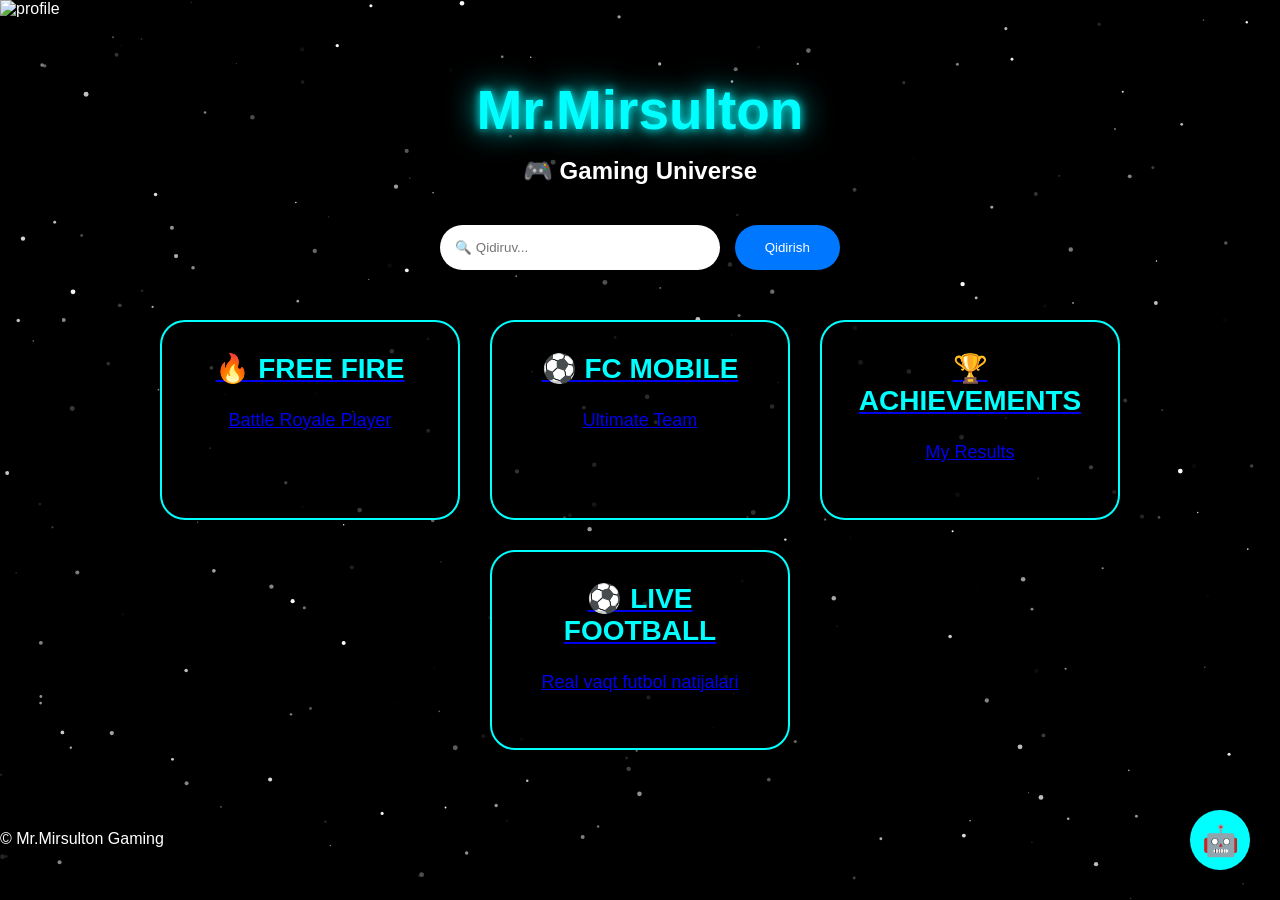
==== commit 8a62d5fd: "Enhance index.html with new elements and AI section" ====
--- a/index.html
+++ b/index.html
@@ -20,31 +20,39 @@
 <canvas id="space"></canvas>
 
 
-<!-- Profil -->
 
 <div class="profile">
 
-<img src="profile.png">
-
-</div>
+<img src="profile.png" alt="profile">
+
+</div>
+
 
 
 
 <div class="container">
 
 
+
 <h1 class="logo">
+
 Mr.Mirsulton
+
 </h1>
 
 
+
 <h2>
+
 🎮 Gaming Universe
+
 </h2>
 
 
 
+
 <div class="search">
+
 
 <input 
 id="search"
@@ -52,64 +60,142 @@
 >
 
 
+
 <button onclick="searchSite()">
+
 Qidirish
+
 </button>
 
 
-</div>
+
+</div>
+
+
+
 
 
 
 <div class="cards">
 
 
-<div class="card">
-
-<h3>🔥 FREE FIRE</h3>
-
-<p>
+
+
+
+<a href="freefire.html" class="card">
+
+
+<h3>
+
+🔥 FREE FIRE
+
+</h3>
+
+
+<p>
+
 Battle Royale Player
-</p>
-
-</div>
-
-
-
-<div class="card">
-
-<h3>⚽ FC MOBILE</h3>
-
-<p>
+
+</p>
+
+
+</a>
+
+
+
+
+
+
+
+<a href="fcmobile.html" class="card">
+
+
+<h3>
+
+⚽ FC MOBILE
+
+</h3>
+
+
+<p>
+
 Ultimate Team
-</p>
-
-</div>
-
-
-
-<div class="card">
-
-<h3>🏆 ACHIEVEMENTS</h3>
-
-<p>
+
+</p>
+
+
+</a>
+
+
+
+
+
+
+
+<a href="achievements.html" class="card">
+
+
+<h3>
+
+🏆 ACHIEVEMENTS
+
+</h3>
+
+
+<p>
+
 My Results
-</p>
-
-</div>
-
-
-</div>
-
-
-
-</div>
+
+</p>
+
+
+</a>
+
+
+
+
+
+
+
+<a href="livefootball.html" class="card">
+
+
+<h3>
+
+⚽ LIVE FOOTBALL
+
+</h3>
+
+
+<p>
+
+Real vaqt futbol natijalari
+
+</p>
+
+
+</a>
+
+
+
+
+
+
+</div>
+
+
+
+</div>
+
+
+
 
 
 
 
 <!-- AI -->
 
+
 <div class="ai-button" onclick="openAI()">
 
 🤖
@@ -118,31 +204,54 @@
 
 
 
+
+
 <div class="ai-box" id="aiBox">
 
 
-<h3>
+
+<h3>
+
 Mr.Mirsulton AI
-</h3>
+
+</h3>
+
+
 
 
 <p id="aiAnswer">
+
 Salom 👋
-</p>
+
+</p>
+
+
 
 
 <input 
+
 id="aiInput"
+
 placeholder="Savol yozing..."
+
 >
 
 
+
+
 <button onclick="askAI()">
+
 Yuborish
+
 </button>
 
 
-</div>
+
+</div>
+
+
+
+
 
 
 
@@ -156,6 +265,7 @@
 
 
 
+
 <script src="script.js"></script>
 
 
--- a/style.css
+++ b/style.css
@@ -2,19 +2,83 @@
     margin:0;
     padding:0;
     box-sizing:border-box;
-    font-family:Arial,sans-serif;
 }
 
 
 body{
 
+    min-height:100vh;
+    font-family:Arial, sans-serif;
+    background:#000;
+    color:white;
+    overflow-x:hidden;
+    overflow-y:auto;
+
+}
+
+
+
+
+/* 🌌 Kosmos fon */
+
+#space{
+
+    position:fixed;
+    top:0;
+    left:0;
+
     width:100%;
-    height:100vh;
-
-    overflow:hidden;
-
-    background:
-    radial-gradient(circle at top,#003b66,#000814 50%,#000);
+    height:100%;
+
+    z-index:-1;
+
+    background:#000;
+
+}
+
+
+
+
+
+/* Asosiy joy */
+
+.container{
+
+    width:90%;
+    max-width:1200px;
+
+    margin:auto;
+
+    padding-top:60px;
+    padding-bottom:80px;
+
+    text-align:center;
+
+}
+
+
+
+
+/* Logo */
+
+.logo{
+
+    font-size:55px;
+
+    color:#00ffff;
+
+    text-shadow:
+    0 0 10px cyan,
+    0 0 30px cyan;
+
+}
+
+
+
+
+h2{
+
+    margin-top:15px;
 
     color:white;
 
@@ -23,383 +87,267 @@
 
 
 
-
-#space{
+/* Kartalar */
+
+.cards{
+
+    display:flex;
+
+    justify-content:center;
+
+    gap:30px;
+
+    flex-wrap:wrap;
+
+    margin-top:50px;
+
+}
+
+
+
+
+.card{
+
+    width:300px;
+
+    min-height:200px;
+
+    padding:30px;
+
+
+    background:rgba(0,0,0,0.75);
+
+
+    border:2px solid #00ffff;
+
+
+    border-radius:25px;
+
+
+    transition:.4s;
+
+
+}
+
+
+
+
+.card:hover{
+
+    transform:scale(1.05);
+
+    box-shadow:
+    0 0 20px cyan,
+    0 0 50px cyan;
+
+}
+
+
+
+
+.card h3{
+
+    color:#00ffff;
+
+    font-size:28px;
+
+    margin-bottom:20px;
+
+}
+
+
+
+.card p{
+
+    font-size:18px;
+
+    line-height:30px;
+
+}
+
+
+
+
+/* Qidiruv */
+
+.search{
+
+    margin-top:40px;
+
+}
+
+
+
+.search input{
+
+    padding:15px;
+
+    width:280px;
+
+    border-radius:30px;
+
+    border:none;
+
+    outline:none;
+
+}
+
+
+
+.search button{
+
+
+    padding:15px 30px;
+
+    margin-left:10px;
+
+    border:none;
+
+    border-radius:30px;
+
+    background:#0077ff;
+
+    color:white;
+
+    cursor:pointer;
+
+}
+
+
+
+
+
+/* Orqaga tugma */
+
+.back{
+
+
+    display:block;
+
+    width:200px;
+
+    margin:50px auto;
+
+
+    padding:15px;
+
+
+    background:#0077ff;
+
+
+    color:white;
+
+
+    text-decoration:none;
+
+
+    border-radius:30px;
+
+
+}
+
+
+
+
+
+/* AI tugma */
+
+.ai-button{
 
     position:fixed;
 
-    top:0;
-
-    left:0;
-
-    width:100%;
-
-    height:100%;
-
-    z-index:0;
-
-}
-
-
-
-
-
-.container{
-
-    position:relative;
-
-    z-index:5;
-
-    height:100vh;
+    right:30px;
+
+    bottom:30px;
+
+
+    width:60px;
+
+    height:60px;
+
+
+    border-radius:50%;
+
+
+    background:#00ffff;
+
+
+    color:black;
+
 
     display:flex;
 
-    flex-direction:column;
+    align-items:center;
 
     justify-content:center;
 
-    align-items:center;
-
-    text-align:center;
-
-}
-
-
-
+
+    font-size:30px;
+
+    cursor:pointer;
+
+
+}
+
+
+
+
+.ai-box{
+
+
+    display:none;
+
+    position:fixed;
+
+
+    right:30px;
+
+    bottom:100px;
+
+
+    width:300px;
+
+
+    padding:20px;
+
+
+    background:#111;
+
+
+    border:2px solid cyan;
+
+
+    border-radius:20px;
+
+
+}
+
+
+
+/* Telefon */
+
+@media(max-width:600px){
 
 
 .logo{
 
-    font-size:75px;
-
-    color:#00ffff;
-
-    letter-spacing:5px;
-
-
-    text-shadow:
-
-    0 0 20px cyan,
-
-    0 0 60px #0066ff;
-
-
-}
-
-
-
-
-
-h2{
-
-    margin:20px;
-
-    color:#bdefff;
-
-    font-size:30px;
-
-}
-
-
-
-
-/* 🔍 Qidiruv */
-
-
-.search{
-
-    display:flex;
-
-    gap:15px;
-
-    margin-top:20px;
-
-}
-
-
+    font-size:35px;
+
+}
+
+
+.card{
+
+    width:90%;
+
+}
 
 
 .search input{
 
-
-    width:420px;
-
-    padding:18px 25px;
-
-
-    border-radius:50px;
-
-
-    border:2px solid cyan;
-
-
-    background:rgba(0,0,0,.7);
-
-
-    color:white;
-
-
-    font-size:18px;
-
-
-    outline:none;
-
-
-}
-
-
-
-
-.search button{
-
-
-    padding:15px 35px;
-
-
-    border-radius:50px;
-
-
-    border:none;
-
-
-    background:#0077ff;
-
-
-    color:white;
-
-
-    cursor:pointer;
-
-
-    font-size:16px;
-
-
-}
-
-
-
-.search button:hover{
-
-
-    background:#00ffff;
-
-    color:black;
-
-
-}
-
-
-
-
-
-.hint{
-
-    margin-top:25px;
-
-    color:#aaa;
-
-}
-
-
-
-
-
-/* 🤖 AI tugmasi */
-
-
-.ai-button{
-
-
-    position:fixed;
-
-
-    right:30px;
-
-    bottom:30px;
-
-
-    width:70px;
-
-    height:70px;
-
-
-    border-radius:50%;
-
-
-    background:#0077ff;
-
-
-    display:flex;
-
-
-    justify-content:center;
-
-
-    align-items:center;
-
-
-    font-size:35px;
-
-
-    cursor:pointer;
-
-
-    z-index:10;
-
-
-    box-shadow:
-
-    0 0 30px cyan;
-
-
-}
-
-
-
-
-
-
-/* 🤖 AI oyna */
-
-
-.ai-box{
-
-
-    position:fixed;
-
-
-    right:30px;
-
-    bottom:120px;
-
-
-    width:320px;
-
-
-    padding:25px;
-
-
-    background:rgba(0,0,0,.85);
-
-
-    border:2px solid cyan;
-
-
-    border-radius:25px;
-
-
-    display:none;
-
-
-    z-index:10;
-
-
-    box-shadow:
-
-    0 0 40px cyan;
-
-
-}
-
-
-
-.ai-box h3{
-
-
-    color:#00ffff;
-
-    margin-bottom:15px;
-
-
-}
-
-
-
-.ai-box p{
-
-
-    margin-bottom:15px;
-
-    line-height:25px;
-
-
-}
-
-
-
-.ai-box input{
-
-
-    width:100%;
-
-    padding:12px;
-
-
-    border-radius:20px;
-
-    border:1px solid cyan;
-
-
-    background:black;
-
-    color:white;
-
-
-}
-
-
-
-.ai-box button{
-
-
-    margin-top:15px;
-
-
-    width:100%;
-
-
-    padding:12px;
-
-
-    border:none;
-
-
-    border-radius:20px;
-
-
-    background:#0077ff;
-
-
-    color:white;
-
-
-}
-
-
-
-
-
-
-
-footer{
-
-
-    position:fixed;
-
-
-    bottom:15px;
-
-
-    width:100%;
-
-
-    text-align:center;
-
-
-    color:#777;
-
-
-    z-index:5;
-
-
-}
+    width:200px;
+
+}
+
+
+}
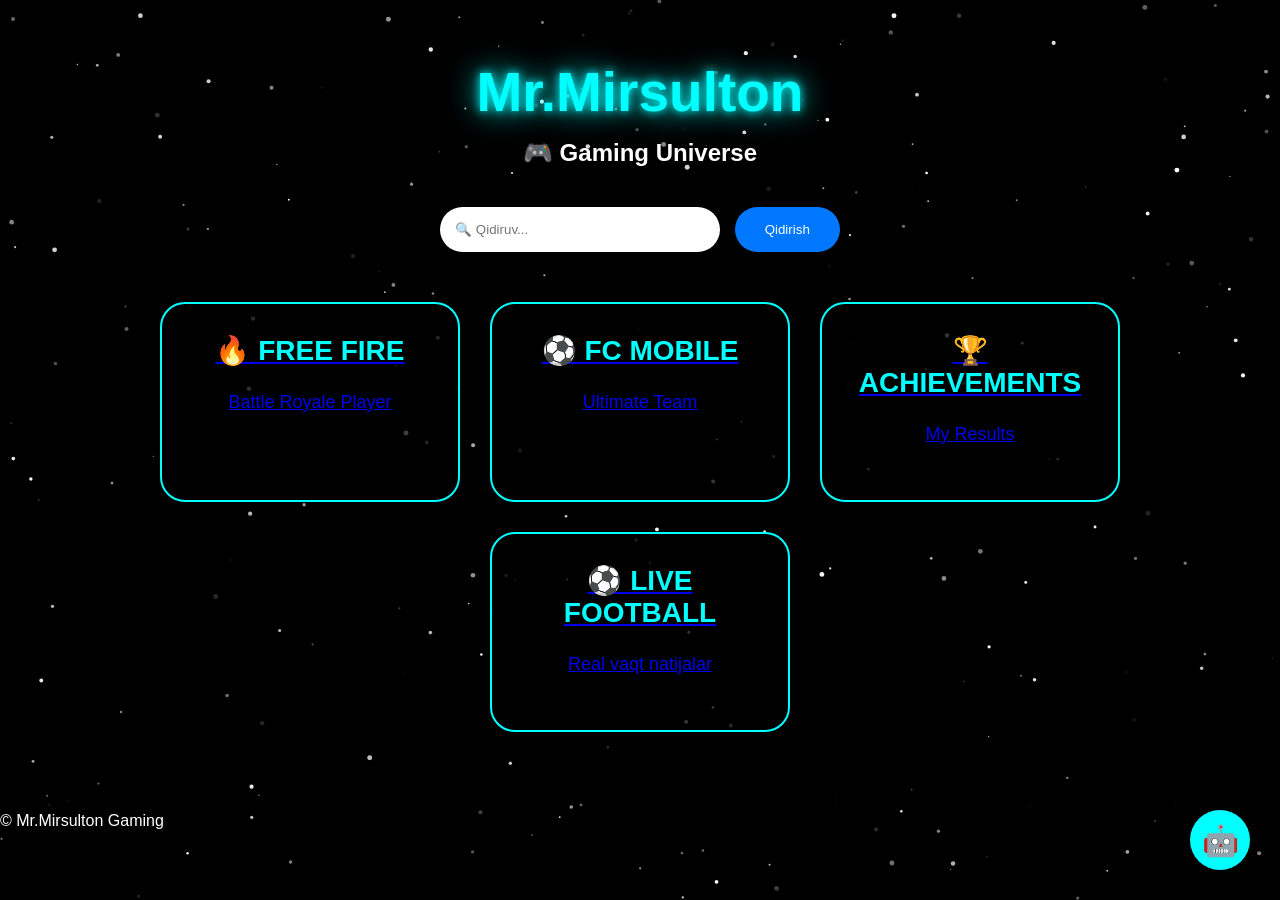
==== commit 2b117763: "Update index.html" ====
--- a/index.html
+++ b/index.html
@@ -4,7 +4,6 @@
 <head>
 
 <meta charset="UTF-8">
-
 <meta name="viewport" content="width=device-width, initial-scale=1.0">
 
 <title>Mr.Mirsulton Gaming</title>
@@ -16,62 +15,32 @@
 
 <body>
 
-
 <canvas id="space"></canvas>
-
-
-
-<div class="profile">
-
-<img src="profile.png" alt="profile">
-
-</div>
-
-
 
 
 <div class="container">
 
 
-
 <h1 class="logo">
-
 Mr.Mirsulton
-
 </h1>
 
 
-
 <h2>
-
 🎮 Gaming Universe
-
 </h2>
-
 
 
 
 <div class="search">
 
-
-<input 
-id="search"
-placeholder="🔍 Qidiruv..."
->
-
-
+<input id="search" placeholder="🔍 Qidiruv...">
 
 <button onclick="searchSite()">
-
 Qidirish
-
 </button>
 
-
-
 </div>
-
-
 
 
 
@@ -79,106 +48,53 @@
 <div class="cards">
 
 
+<a href="freefire.html" class="card">
+
+<h3>🔥 FREE FIRE</h3>
+
+<p>
+Battle Royale Player
+</p>
+
+</a>
 
 
 
-<a href="freefire.html" class="card">
+<a href="fcmobile.html" class="card">
 
-
-<h3>
-
-🔥 FREE FIRE
-
-</h3>
-
+<h3>⚽ FC MOBILE</h3>
 
 <p>
-
-Battle Royale Player
-
+Ultimate Team
 </p>
-
 
 </a>
 
 
 
 
+<a href="achievements.html" class="card">
 
-
-
-<a href="fcmobile.html" class="card">
-
-
-<h3>
-
-⚽ FC MOBILE
-
-</h3>
-
+<h3>🏆 ACHIEVEMENTS</h3>
 
 <p>
-
-Ultimate Team
-
+My Results
 </p>
-
 
 </a>
 
 
 
 
+<a href="livefootball.html" class="card">
 
-
-
-<a href="achievements.html" class="card">
-
-
-<h3>
-
-🏆 ACHIEVEMENTS
-
-</h3>
-
+<h3>⚽ LIVE FOOTBALL</h3>
 
 <p>
-
-My Results
-
+Real vaqt natijalar
 </p>
 
-
 </a>
-
-
-
-
-
-
-
-<a href="livefootball.html" class="card">
-
-
-<h3>
-
-⚽ LIVE FOOTBALL
-
-</h3>
-
-
-<p>
-
-Real vaqt futbol natijalari
-
-</p>
-
-
-</a>
-
-
-
-
 
 
 </div>
@@ -189,70 +105,32 @@
 
 
 
-
-
-
-
-<!-- AI -->
-
-
 <div class="ai-button" onclick="openAI()">
-
 🤖
-
 </div>
-
-
 
 
 
 <div class="ai-box" id="aiBox">
 
-
-
 <h3>
-
 Mr.Mirsulton AI
-
 </h3>
 
-
-
-
 <p id="aiAnswer">
-
 Salom 👋
-
 </p>
 
 
-
-
-<input 
-
-id="aiInput"
-
-placeholder="Savol yozing..."
-
->
-
-
+<input id="aiInput" placeholder="Savol yozing...">
 
 
 <button onclick="askAI()">
-
 Yuborish
-
 </button>
 
 
-
 </div>
-
-
-
-
-
 
 
 
@@ -264,10 +142,7 @@
 
 
 
-
-
 <script src="script.js"></script>
-
 
 </body>
 
